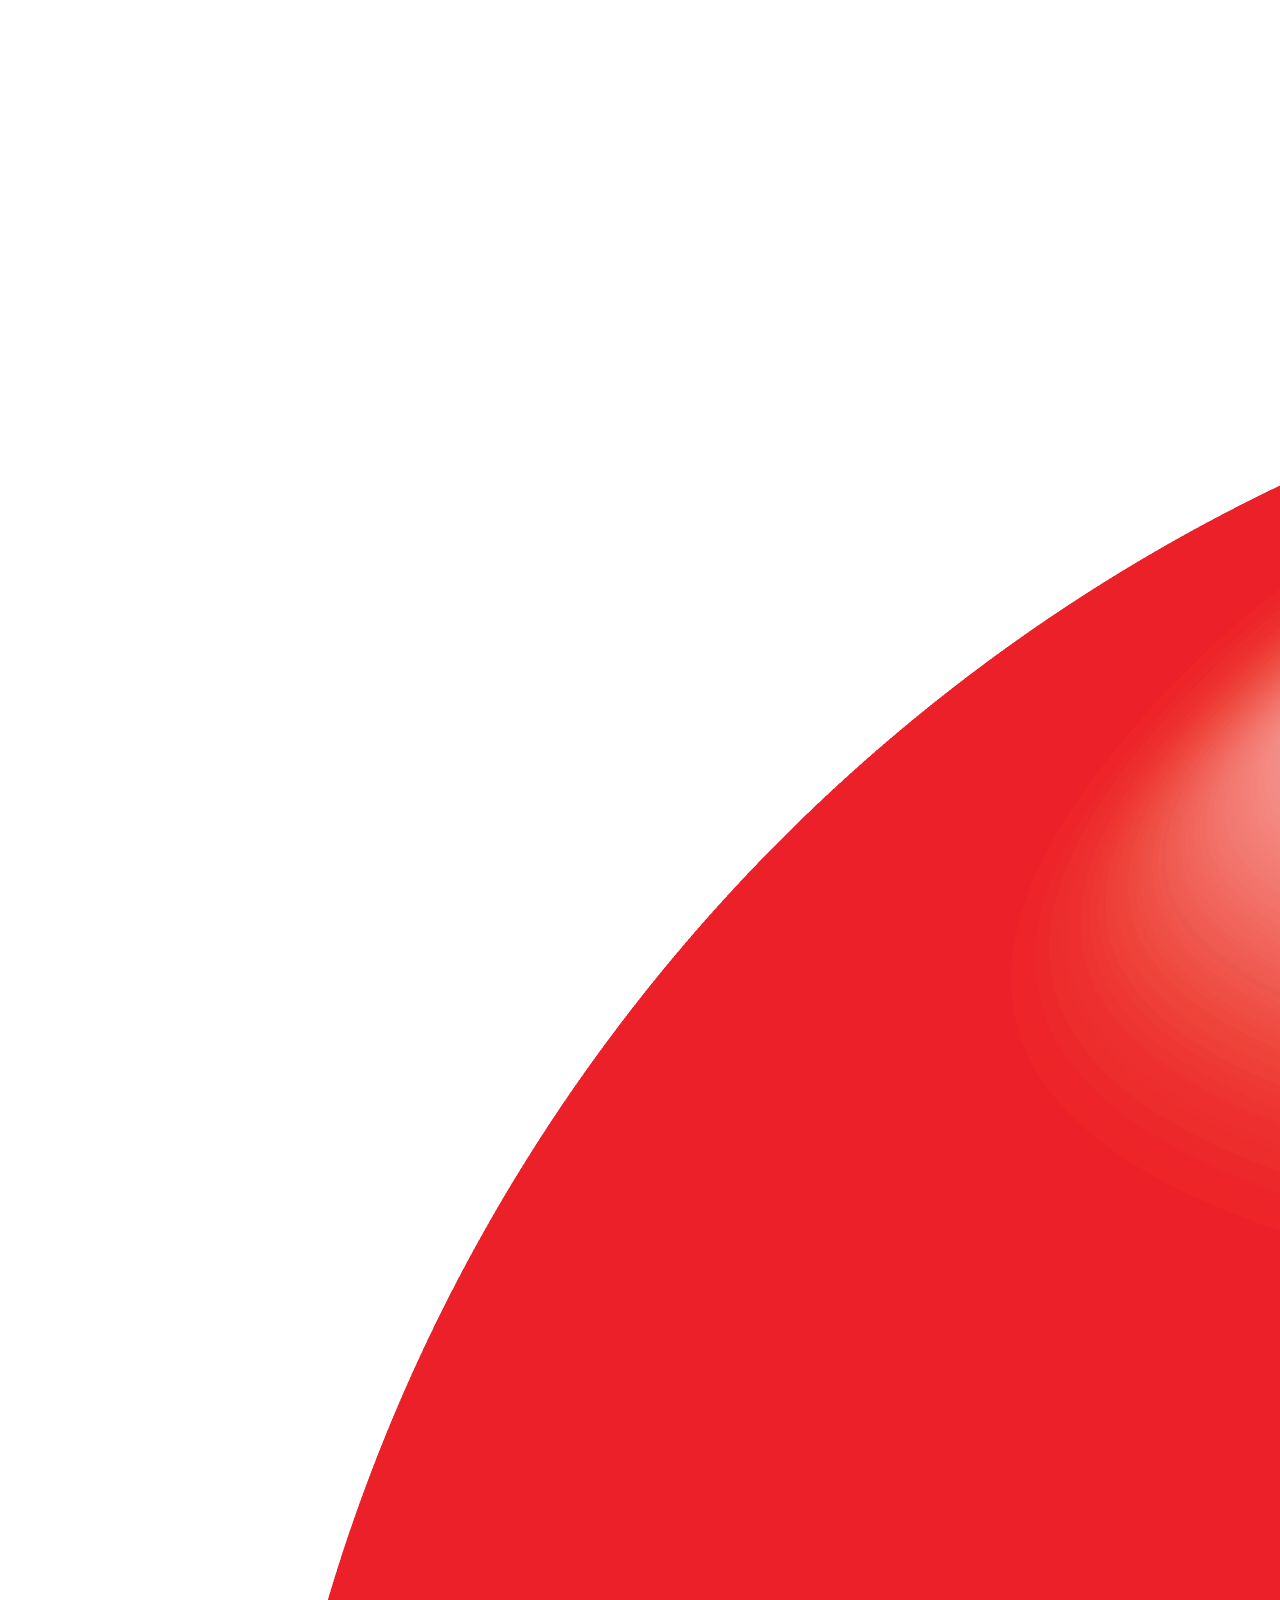
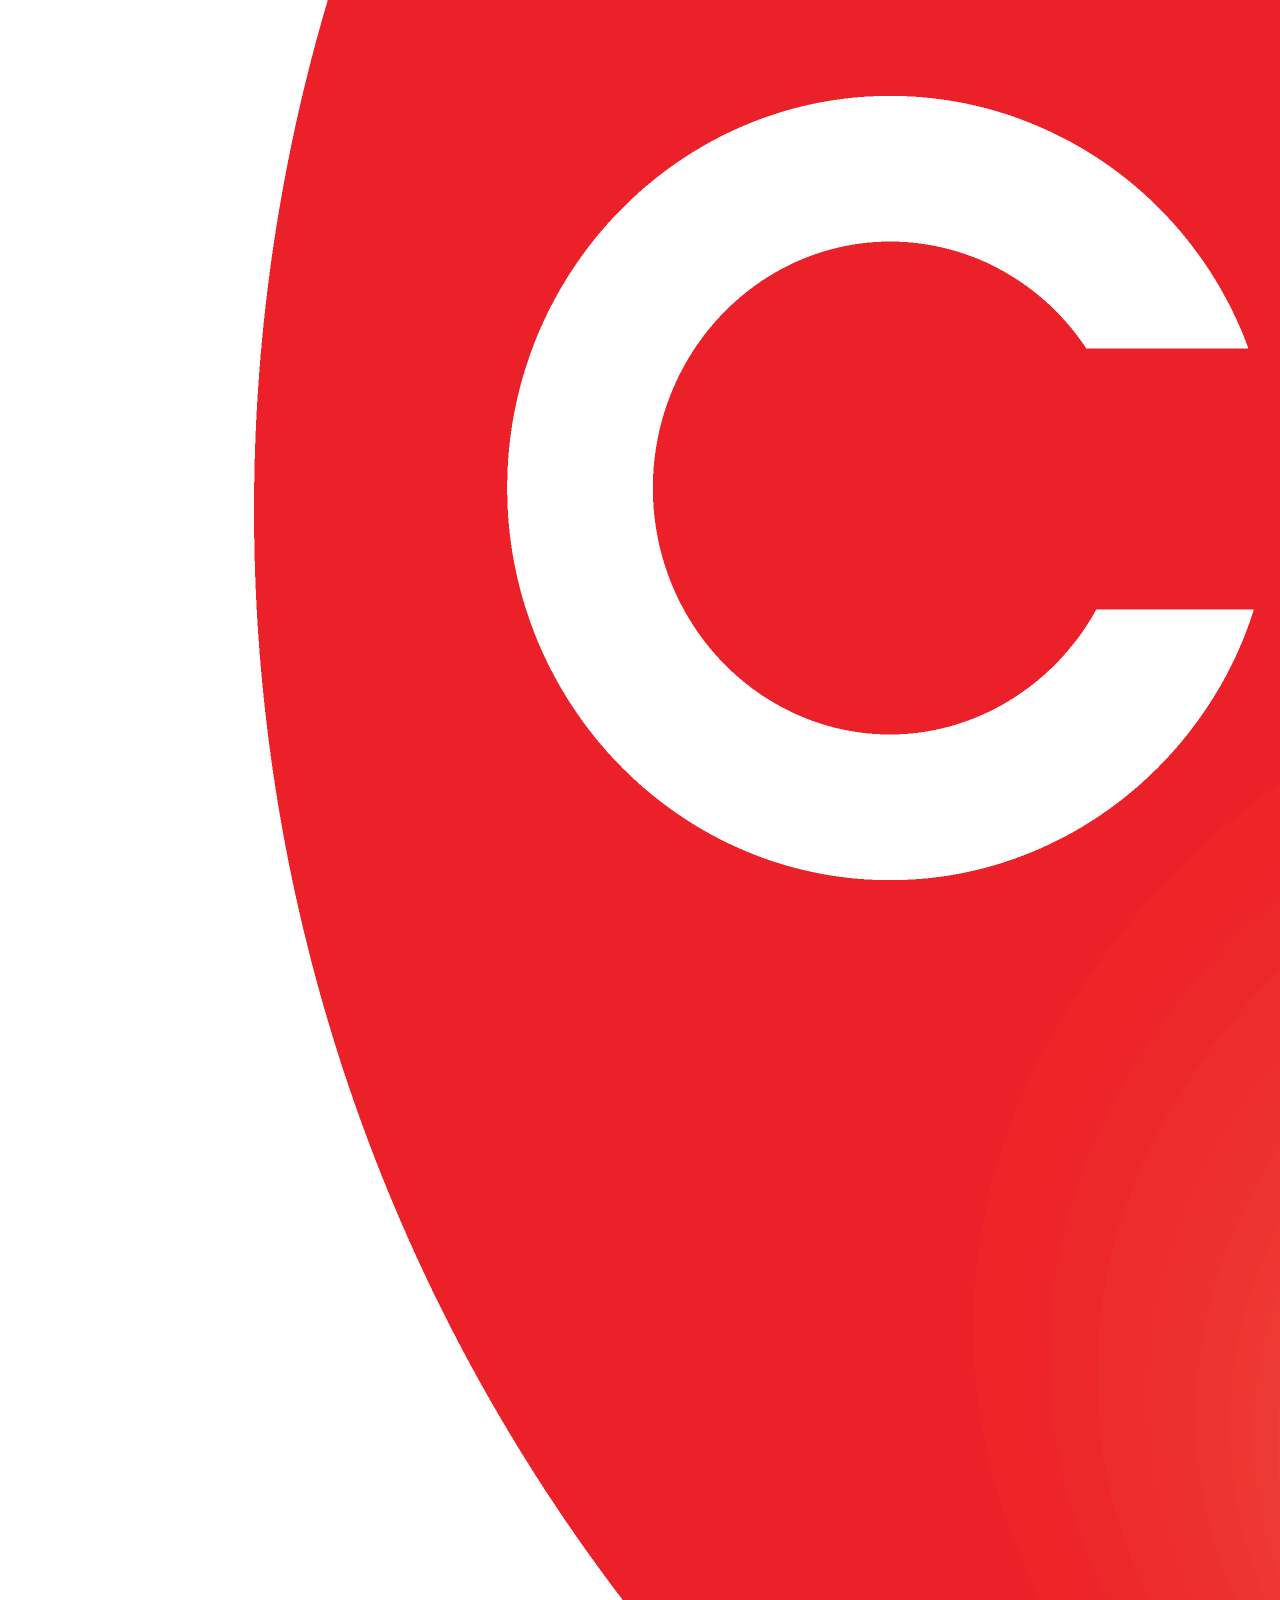
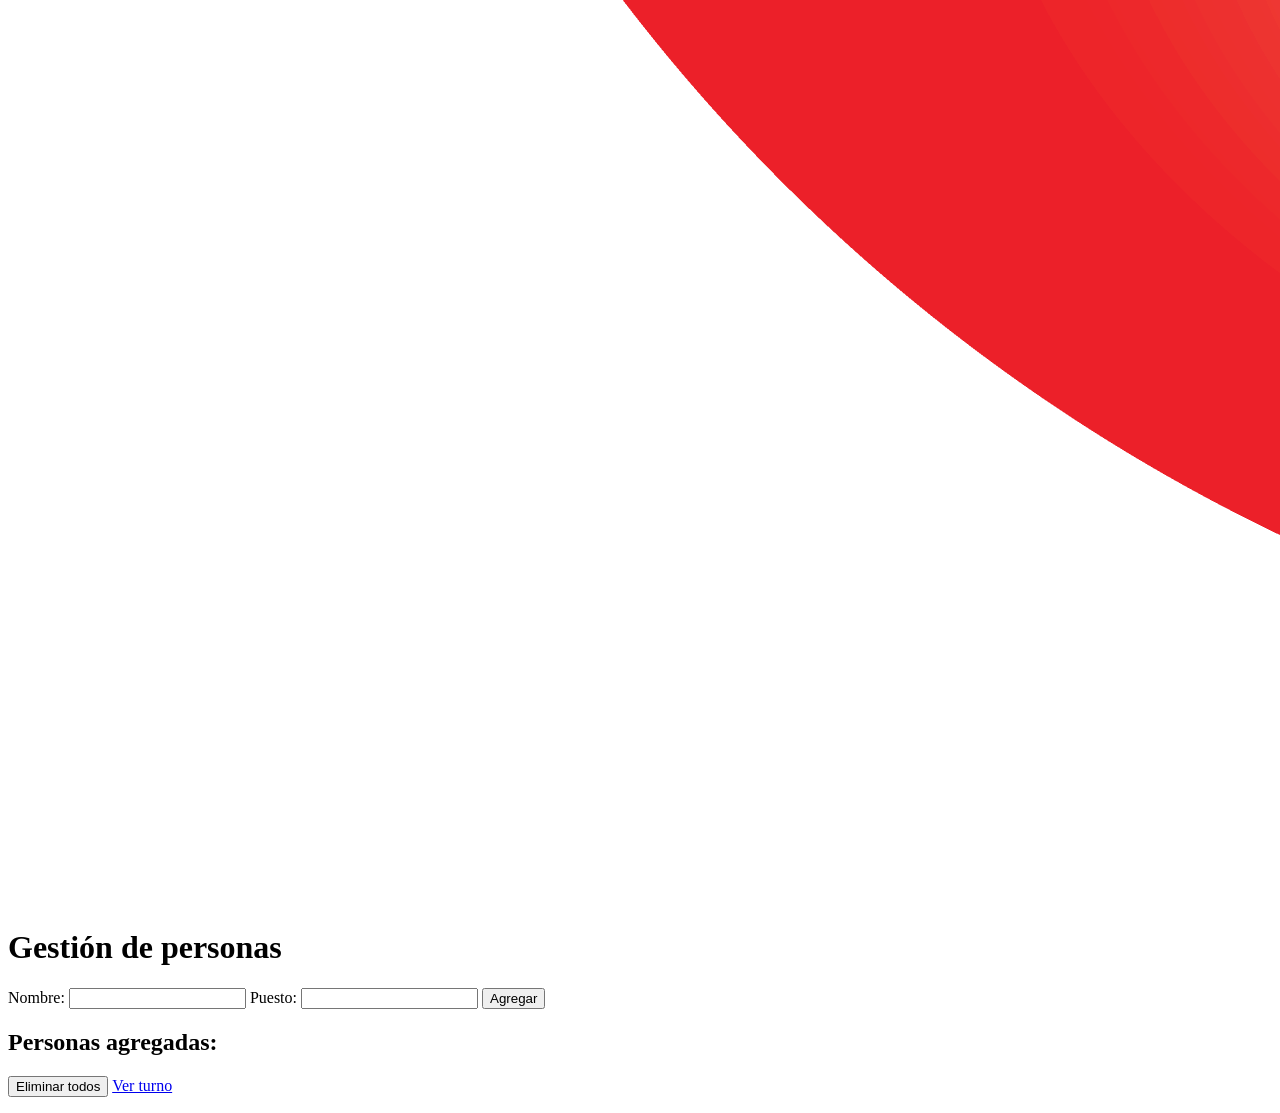
==== public/index.html @ f6c75bde "Add files via upload" ====
<!doctype html>
<html lang="es">
  <head>
    <meta charset="UTF-8" />
    <meta name="viewport" content="width=device-width, initial-scale=1.0" />
    <title>Gestión de personas</title>
    <link rel="stylesheet" href="/style.css" />
    <script src="/app.js" defer></script>
  </head>
  <body>
    <main class="page">
      <img src="/Logo-claro/logo-claro.png" alt="Claro" class="logo" />
      <h1>Gestión de personas</h1>

      <form id="person-form">
        <label for="nombre">Nombre:</label>
        <input type="text" id="nombre" name="nombre" maxlength="120" required />

        <label for="puesto">Puesto:</label>
        <input type="text" id="puesto" name="puesto" maxlength="120" required />

        <button type="submit">Agregar</button>
      </form>

      <p id="status" class="status" role="status" aria-live="polite"></p>
      <h2>Personas agregadas:</h2>
      <div class="actions">
        <button id="delete-all" class="small-button" type="button">Eliminar todos</button>
        <a class="button-link small-button" href="/turno.html">Ver turno</a>
      </div>
      <ul id="people-list" class="people-list"></ul>
    </main>
  </body>
</html>
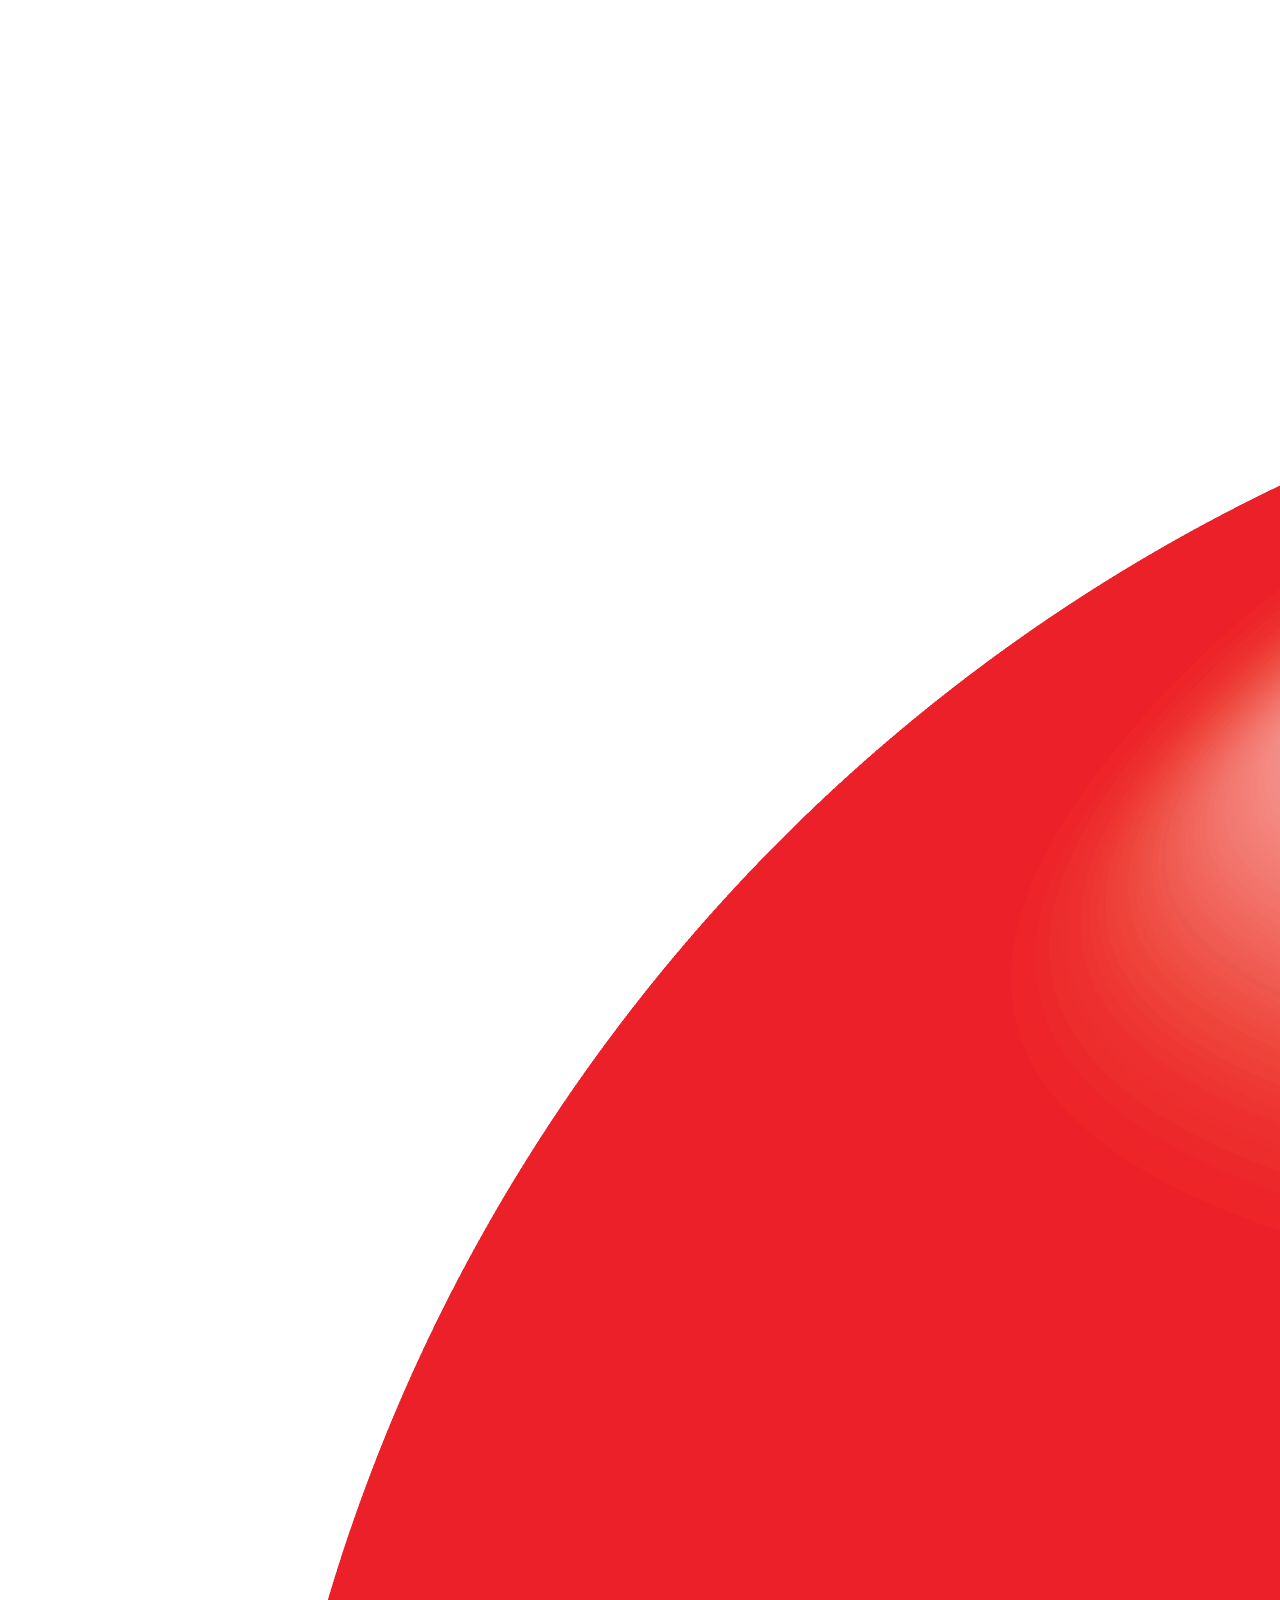
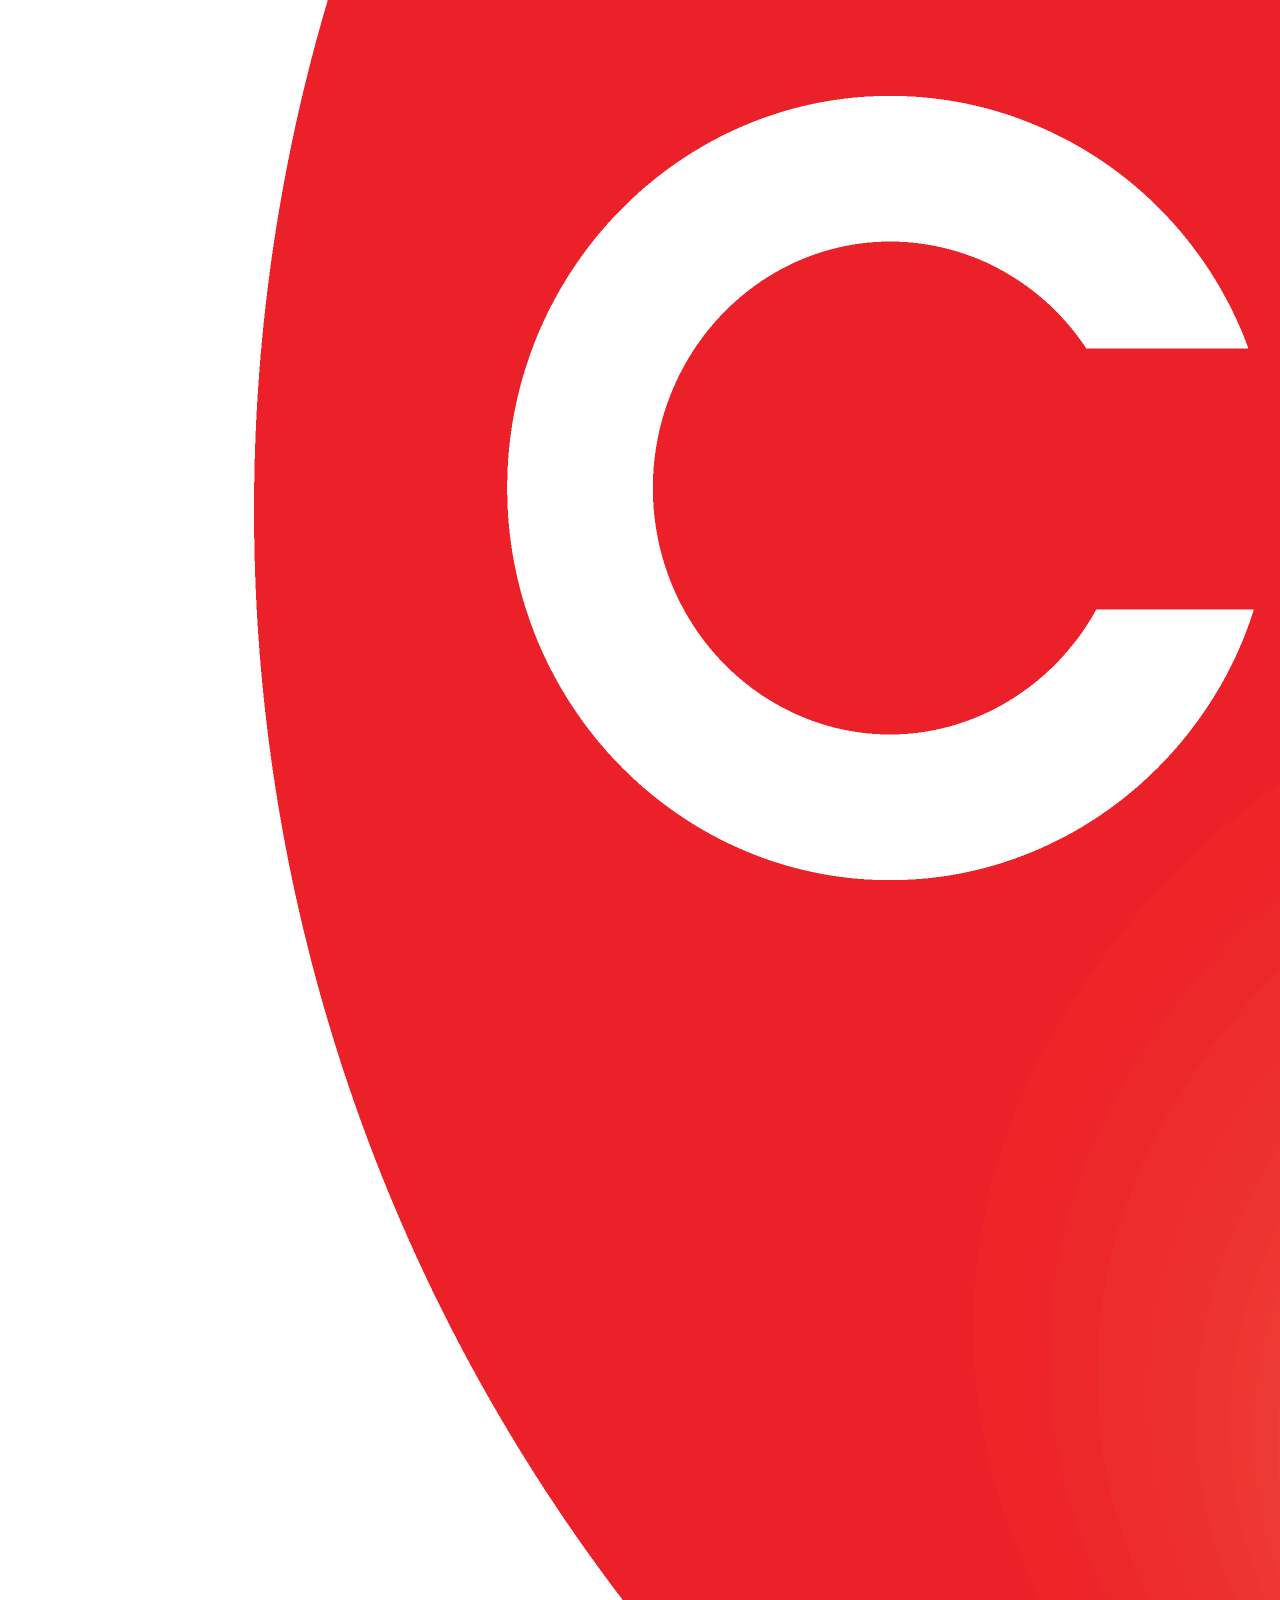
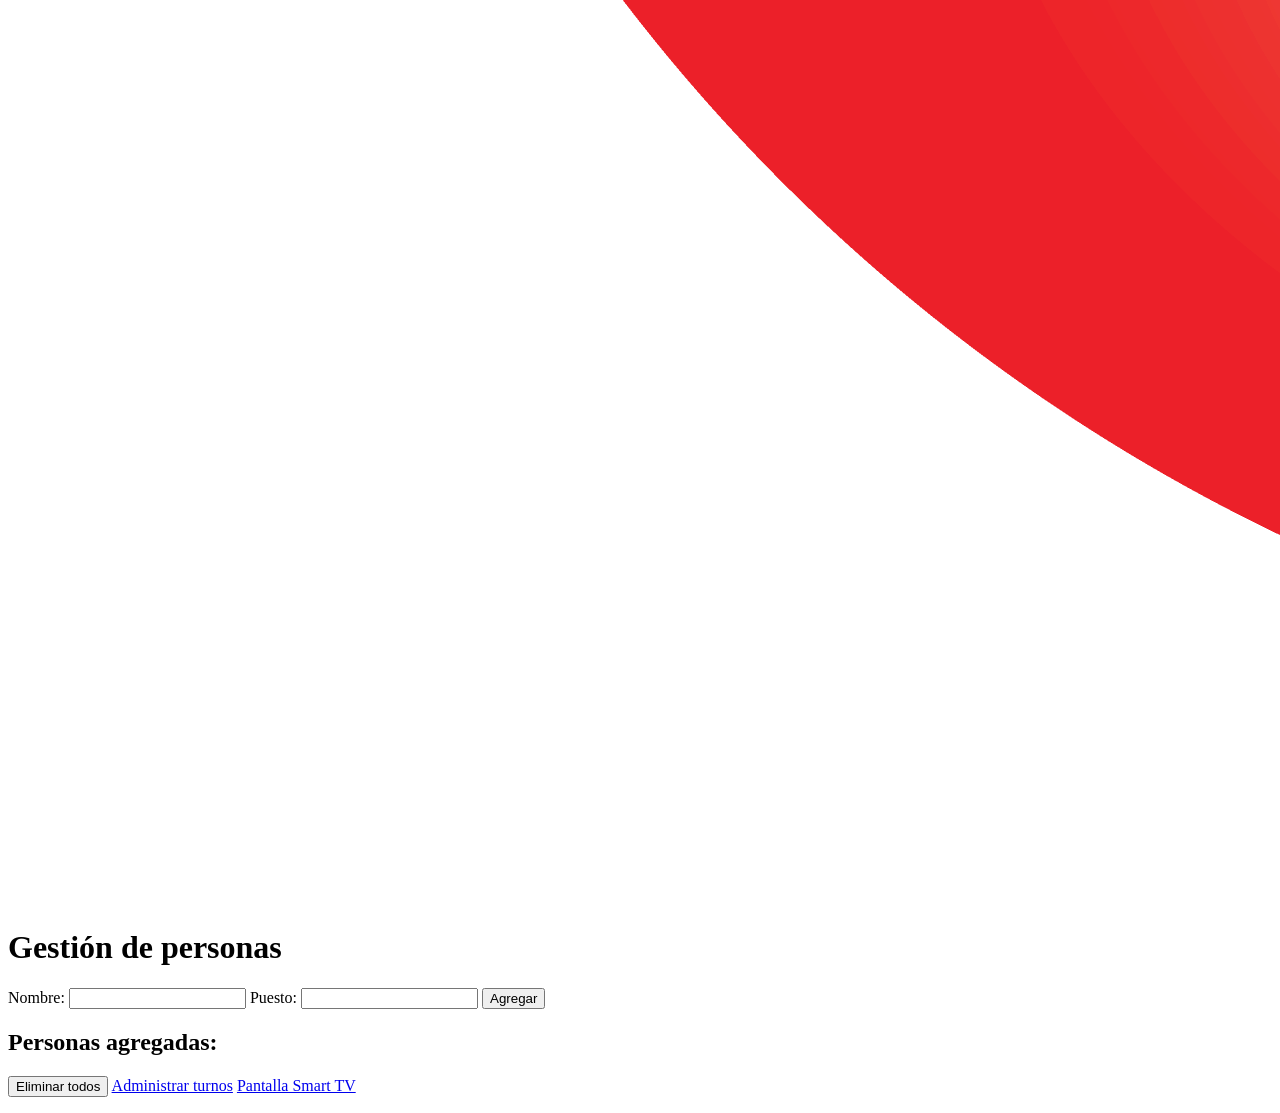
==== commit 7e09acee: "Add files via upload" ====
--- a/public/index.html
+++ b/public/index.html
@@ -26,7 +26,8 @@
       <h2>Personas agregadas:</h2>
       <div class="actions">
         <button id="delete-all" class="small-button" type="button">Eliminar todos</button>
-        <a class="button-link small-button" href="/turno.html">Ver turno</a>
+        <a class="button-link small-button" href="/turno.html">Administrar turnos</a>
+        <a class="button-link small-button" href="/smartv.html">Pantalla Smart TV</a>
       </div>
       <ul id="people-list" class="people-list"></ul>
     </main>
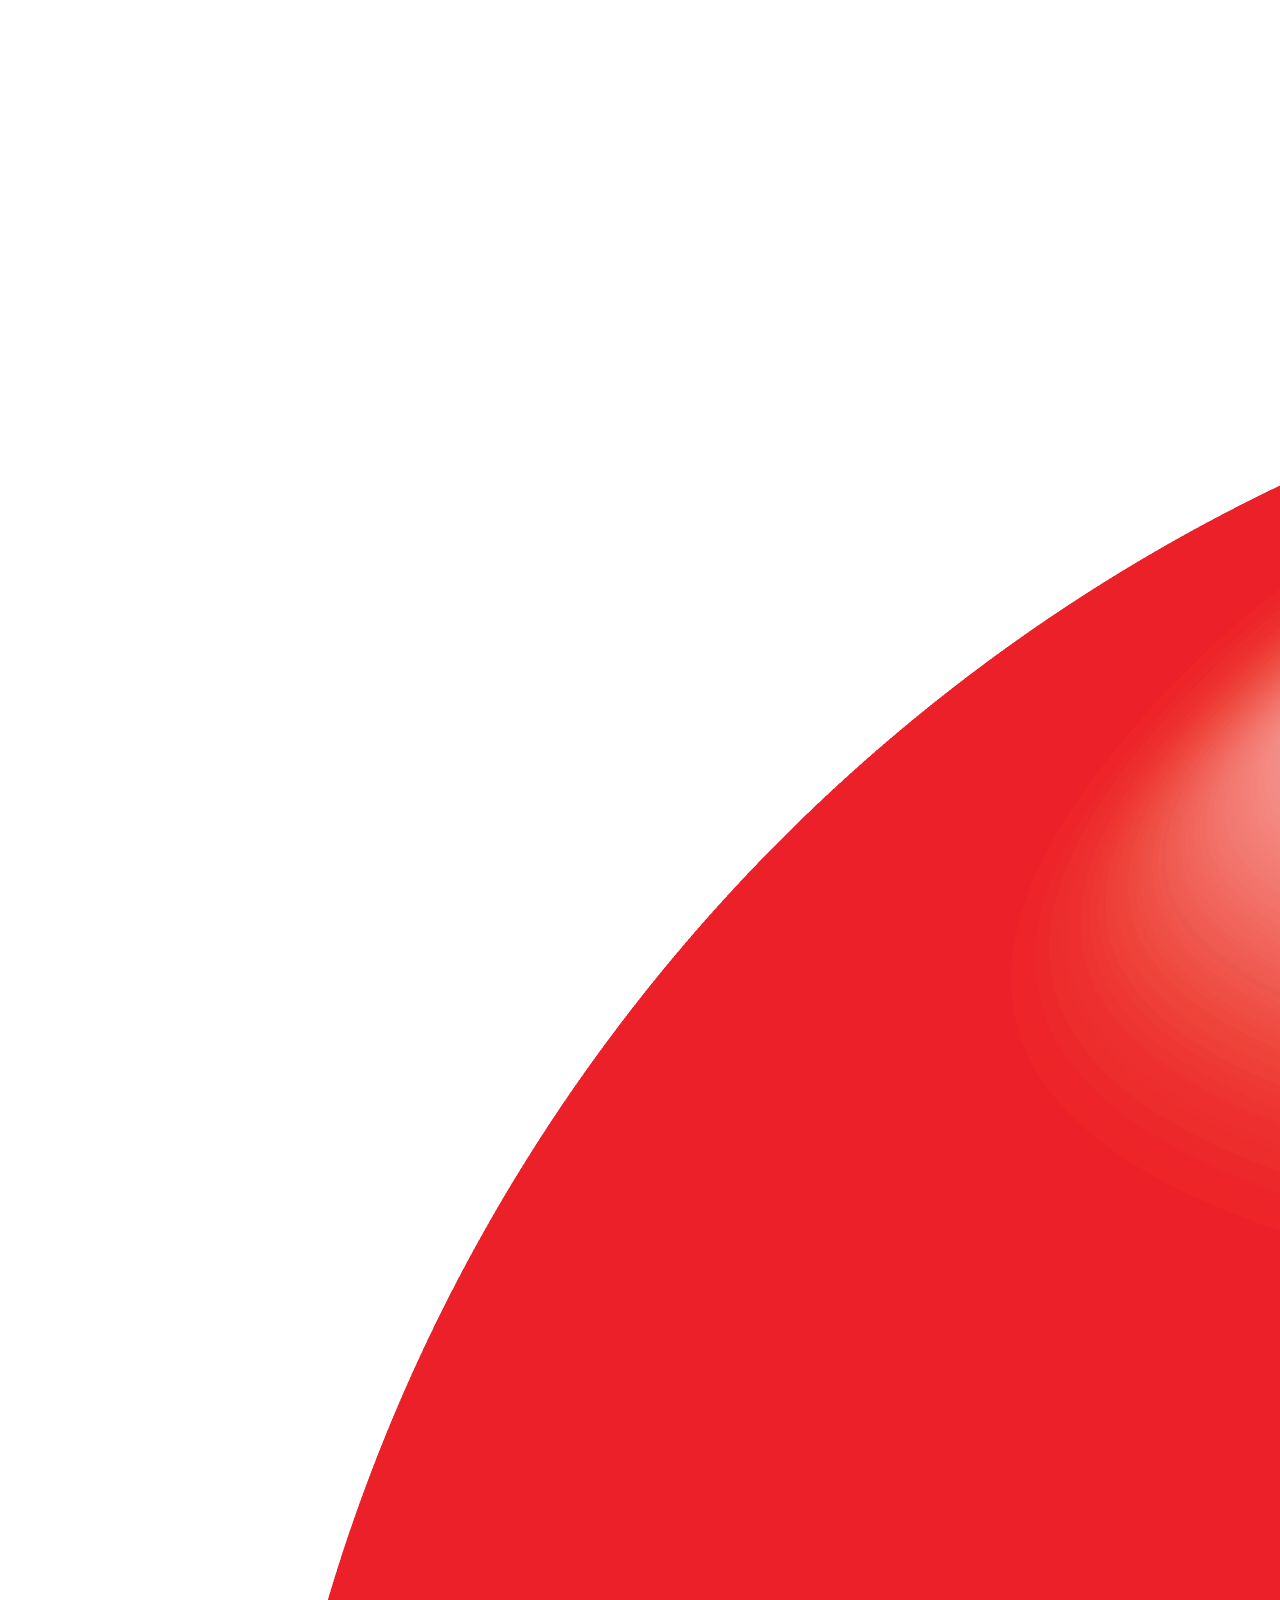
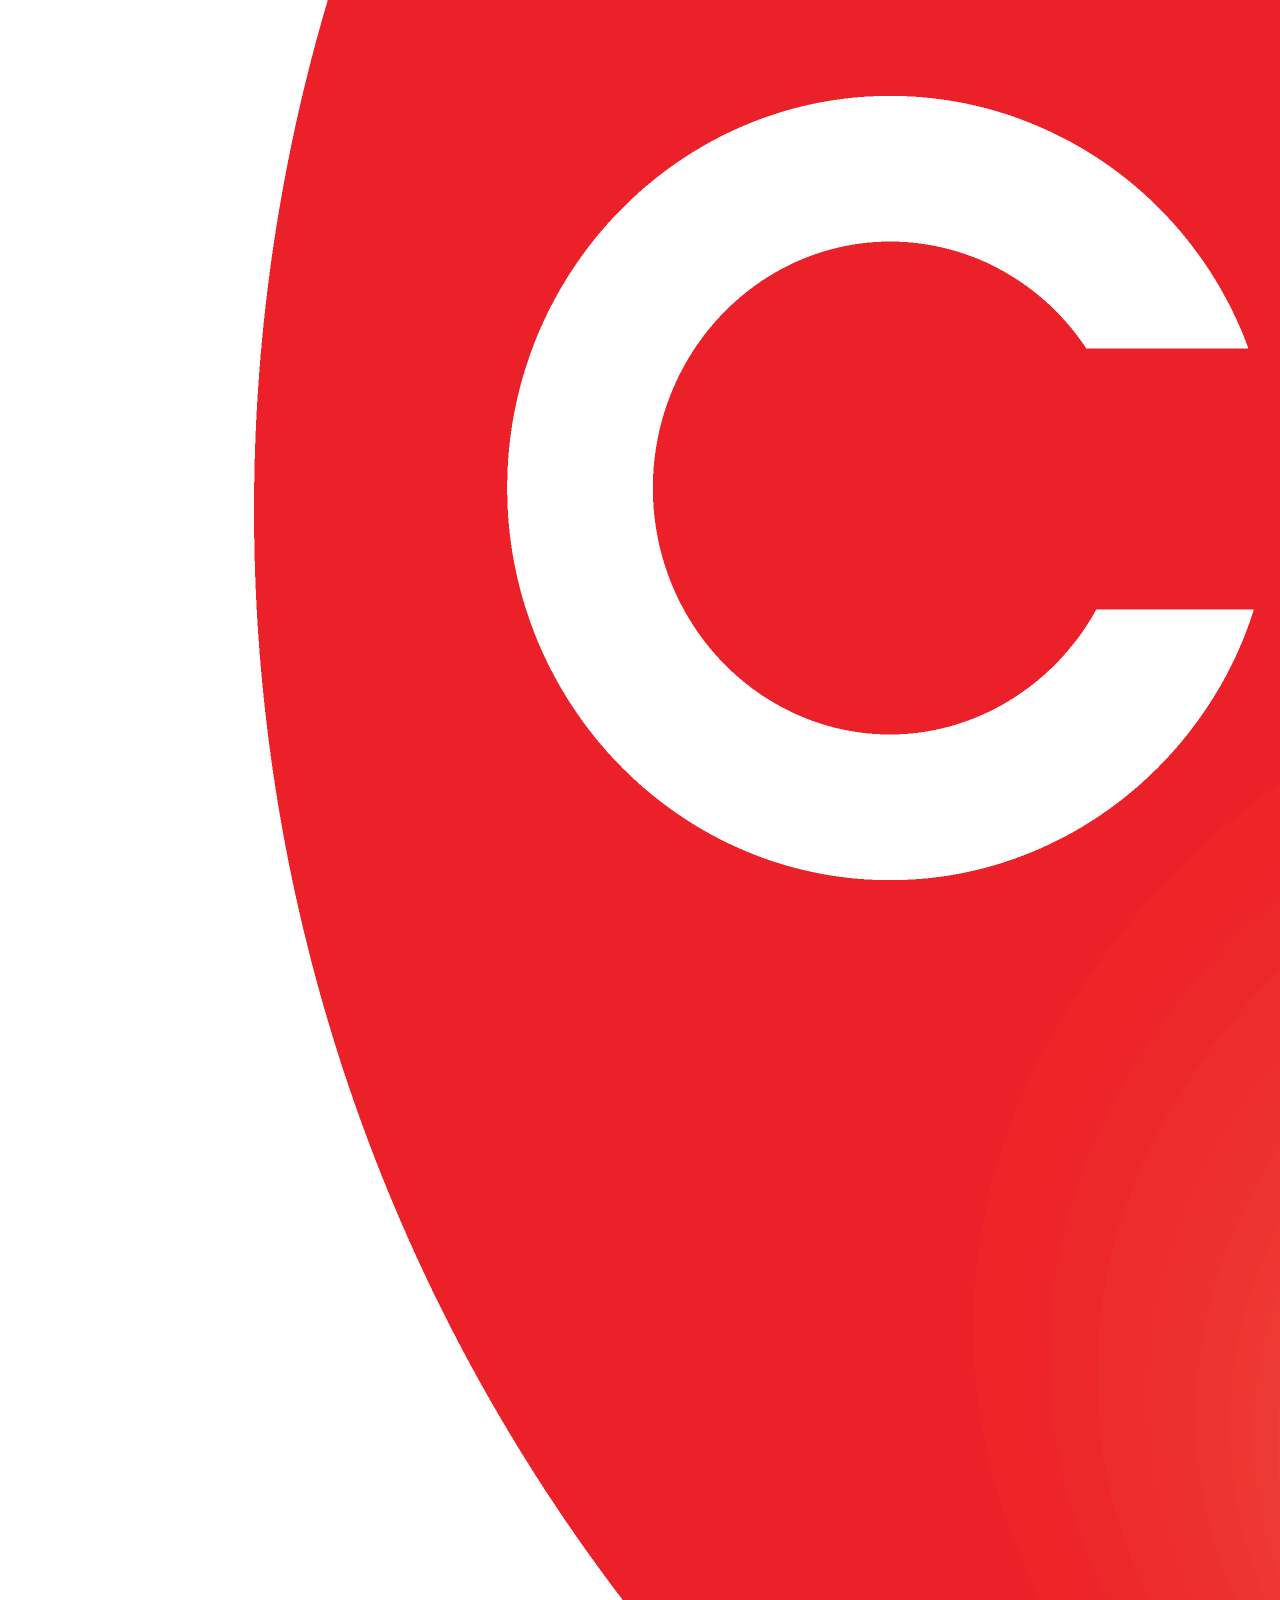
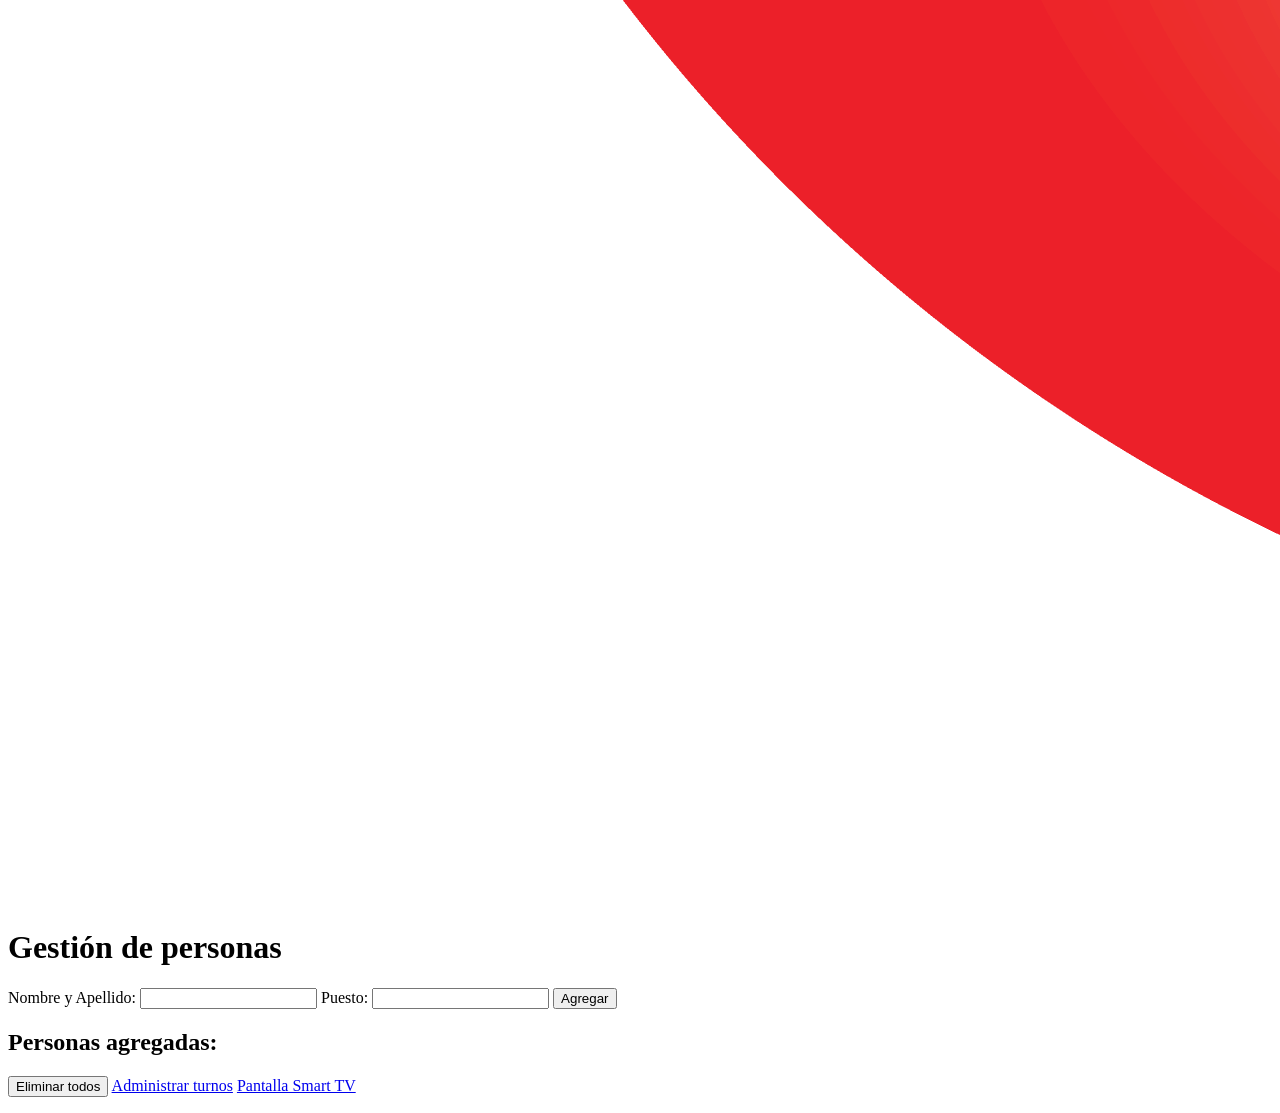
==== commit 8cec9c19: "Add files via upload" ====
--- a/public/index.html
+++ b/public/index.html
@@ -13,7 +13,7 @@
       <h1>Gestión de personas</h1>
 
       <form id="person-form">
-        <label for="nombre">Nombre:</label>
+        <label for="nombre">Nombre y Apellido:</label>
         <input type="text" id="nombre" name="nombre" maxlength="120" required />
 
         <label for="puesto">Puesto:</label>
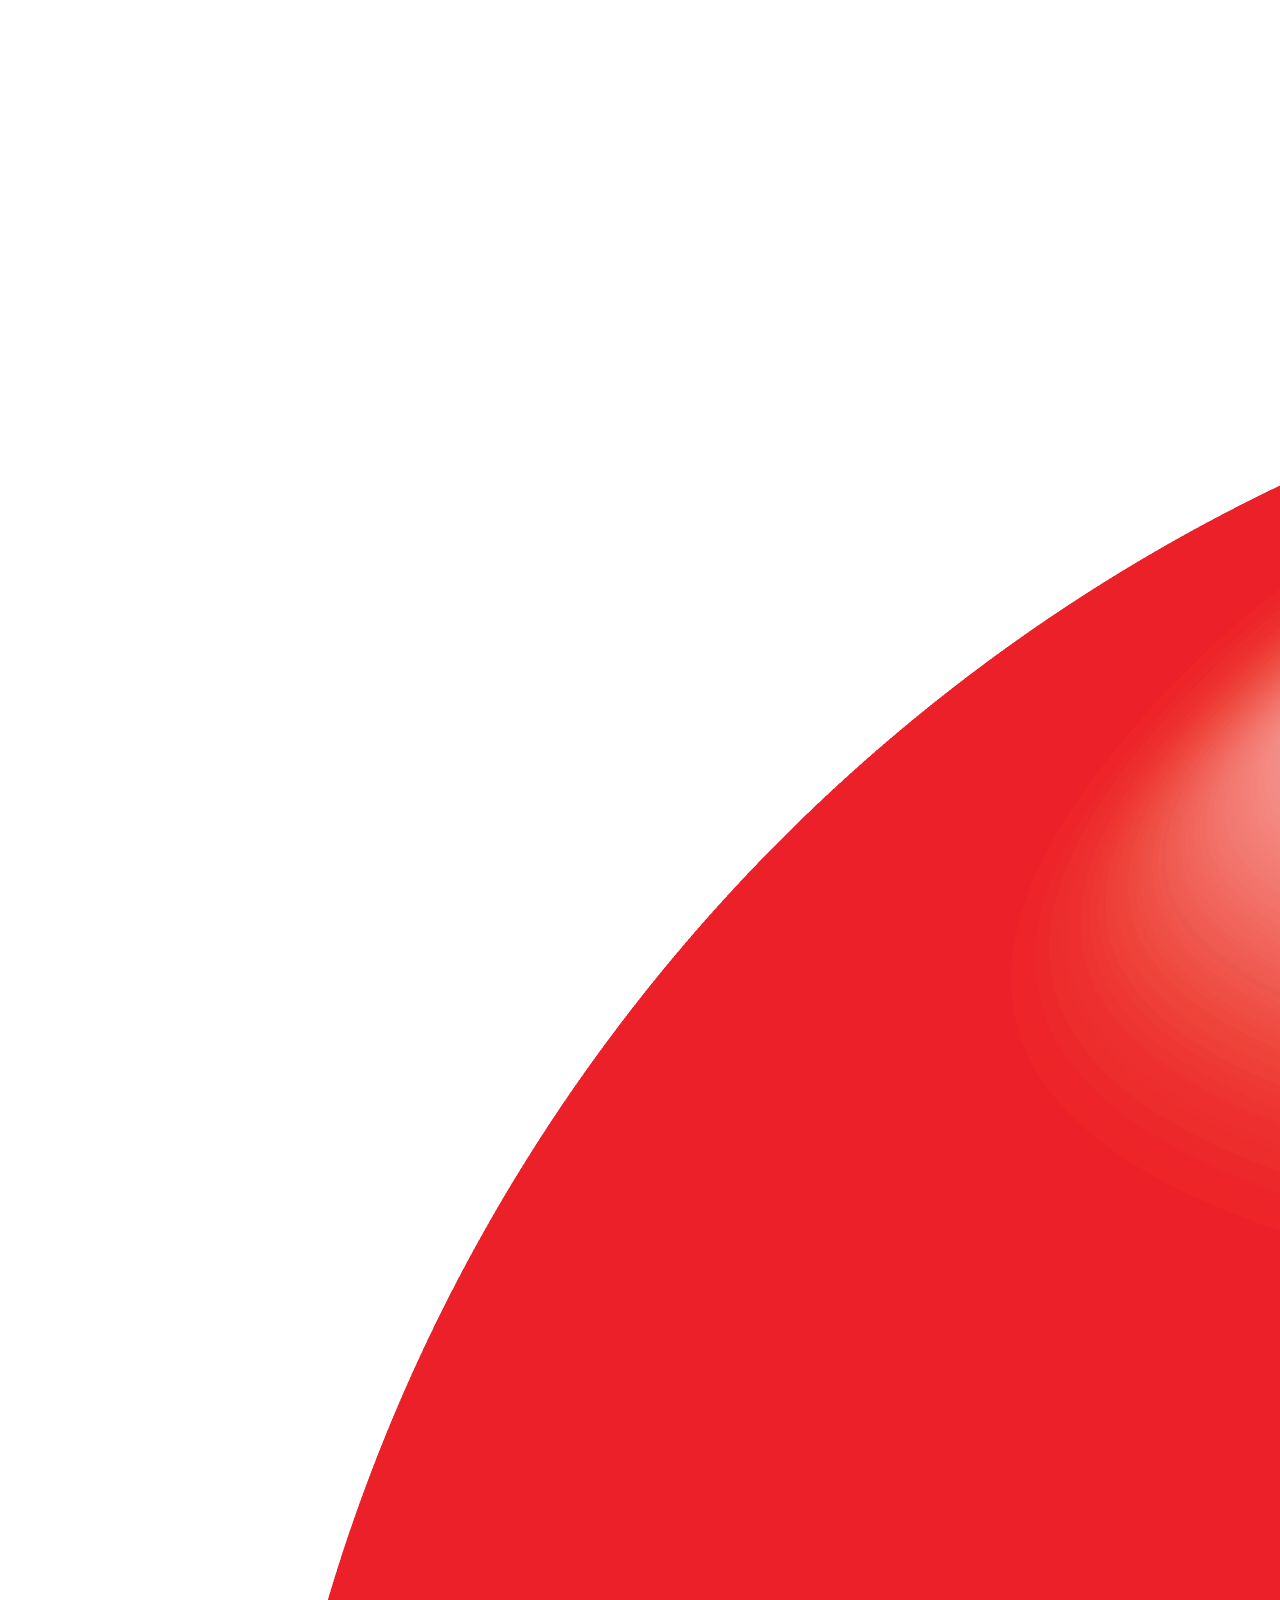
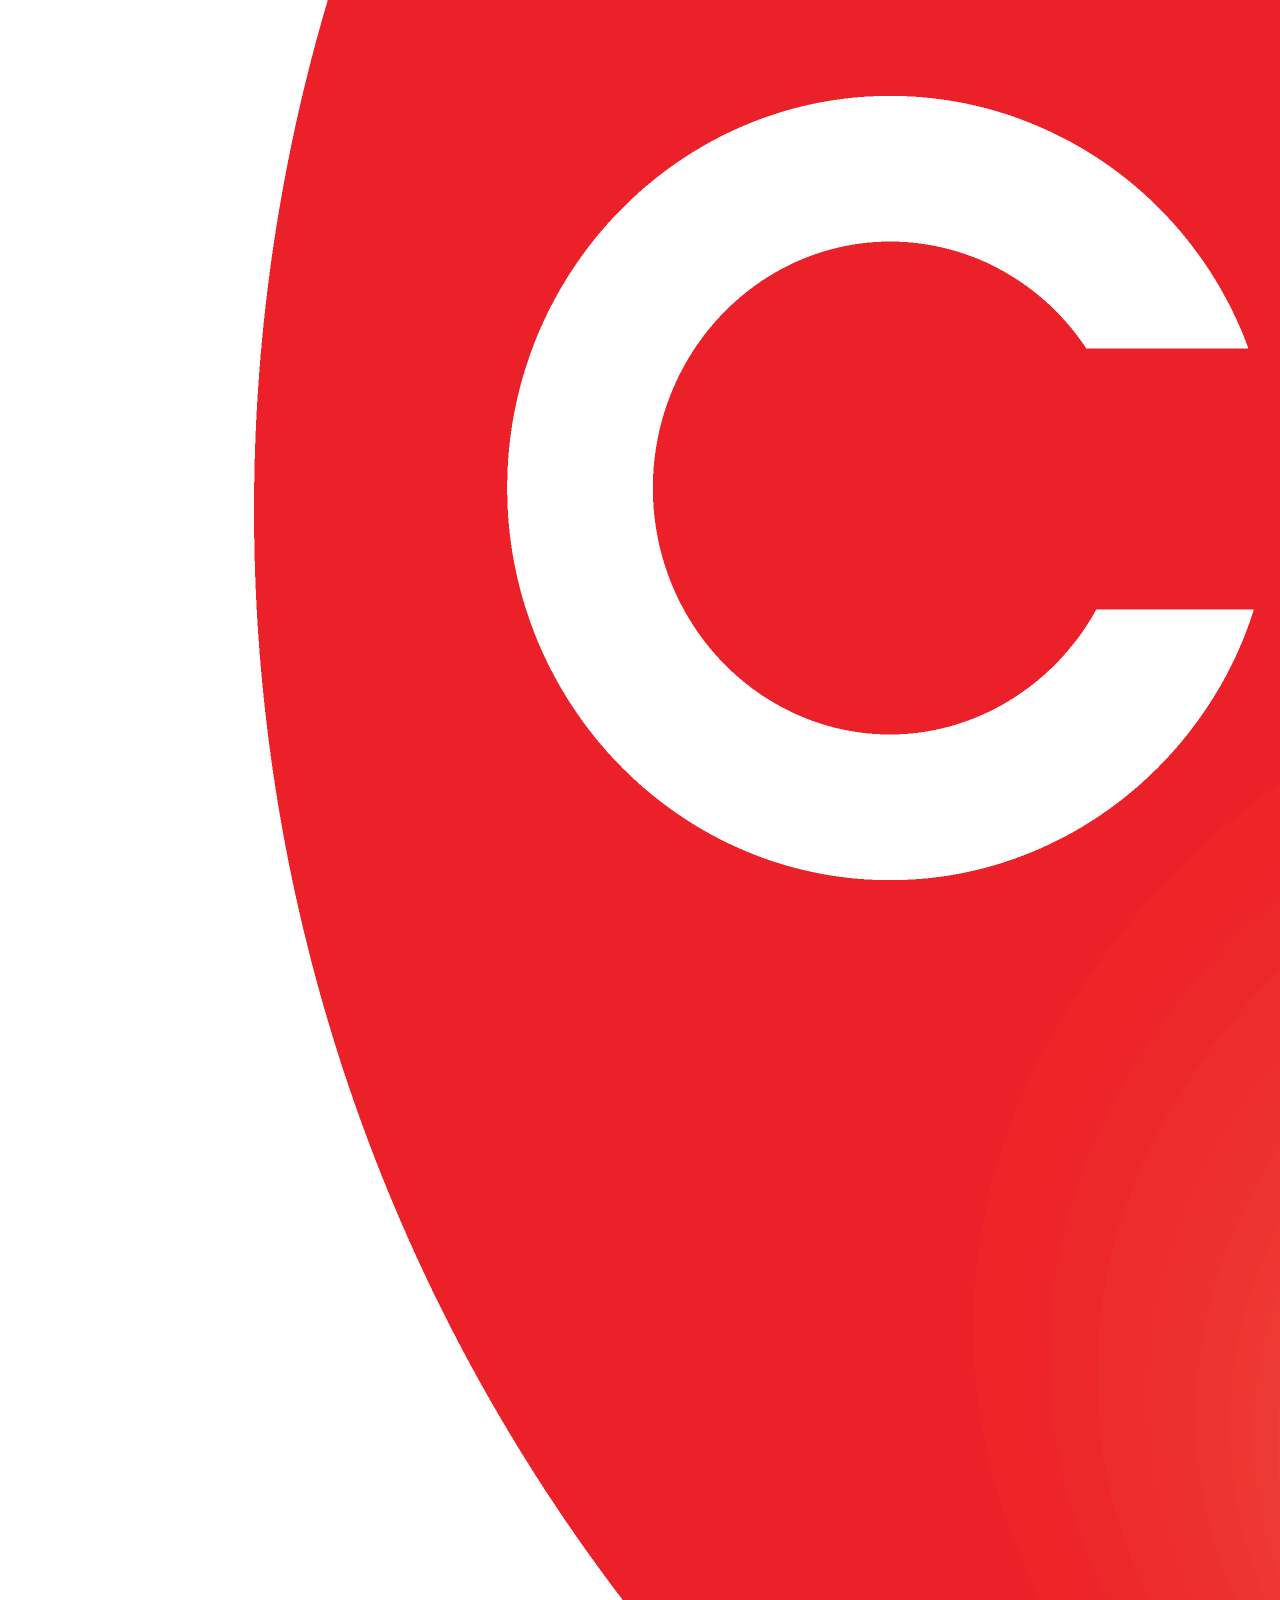
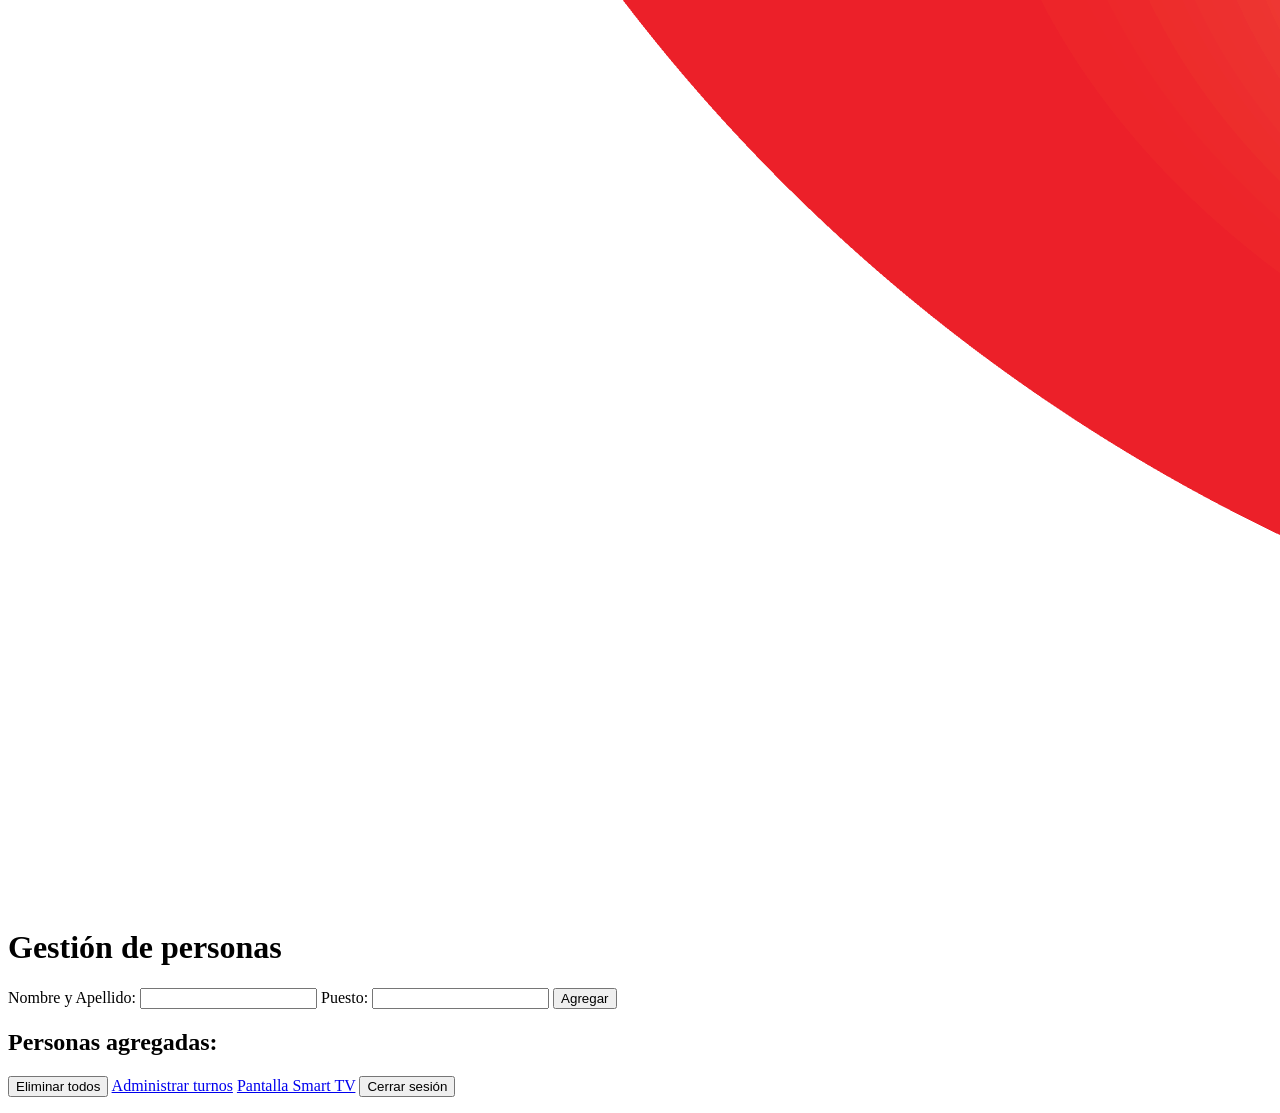
==== commit e78a2c32: "Add files via upload" ====
--- a/public/index.html
+++ b/public/index.html
@@ -5,6 +5,7 @@
     <meta name="viewport" content="width=device-width, initial-scale=1.0" />
     <title>Gestión de personas</title>
     <link rel="stylesheet" href="/style.css" />
+    <script src="/auth.js" defer></script>
     <script src="/app.js" defer></script>
   </head>
   <body>
@@ -28,6 +29,7 @@
         <button id="delete-all" class="small-button" type="button">Eliminar todos</button>
         <a class="button-link small-button" href="/turno.html">Administrar turnos</a>
         <a class="button-link small-button" href="/smartv.html">Pantalla Smart TV</a>
+        <button id="logout" class="small-button" type="button">Cerrar sesión</button>
       </div>
       <ul id="people-list" class="people-list"></ul>
     </main>
